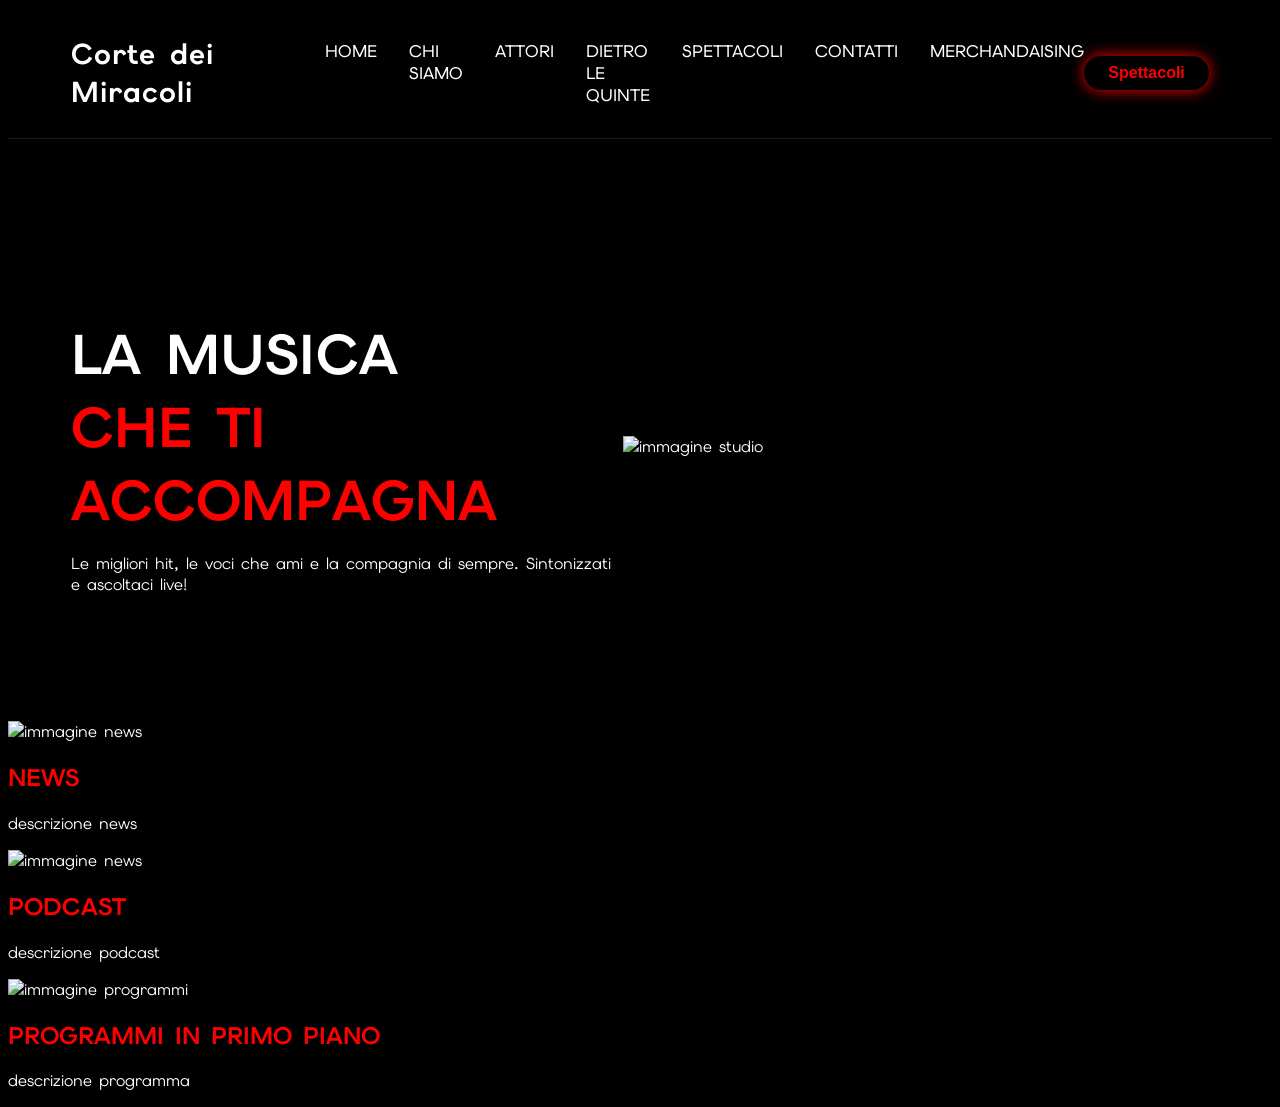
==== attori.html @ 4b93d0da "index + chisiamo" ====
<!DOCTYPE html>
<html lang="it">
    <head>
        <meta charset="UTF-8">
        <meta name="viewport" content="width=device-width, initial-scale=1.0">
        <title>Corte dei Miracoli | Attori</title>
        <link rel="icon" type="image/png" href="./foto/logo.jpeg">
        <link rel="stylesheet" href="style.css" type="text/css">
        <link rel="preconnect" href="https://fonts.googleapis.com">
        <link rel="preconnect" href="https://fonts.gstatic.com" crossorigin>
        <link href="https://fonts.googleapis.com/css2?family=Elms+Sans:ital,wght@0,100..900;1,100..900&family=Goldman:wght@400;700&family=Oswald:wght@200..700&family=Playwrite+NZ+Guides&display=swap" rel="stylesheet">
    </head>
    <body>
        <nav class="navbar">
            <div class="logo">Corte dei Miracoli</div>
            <ul class="nav-links">
                <li><a href="index.html">Home</a></li>
                <li><a href="chiSiamo.html">Chi Siamo</a></li>
                <li><a href="attori.html">Attori</a></li>
                <li><a href="dietroLeQuinte.html">Dietro le Quinte</a></li>
                <li><a href="spettacoli.html">Spettacoli</a></li>
                <li><a href="contatti.html">Contatti</a></li>
                <li><a href="merch.html">Merchandaising</a></li>
            </ul>
            <div class="bottom">
                <button class="button"><a href="spettacoli.html" class="btn-spettacoli">Spettacoli</a></button>
            </div>
        </nav>

        <div class="desc">
            <div class="desc-box">
                <h1>LA MUSICA <br> <span class="title-red">CHE TI ACCOMPAGNA</span></h1>
                <p>Le migliori hit, le voci che ami e la compagnia di sempre. Sintonizzati e ascoltaci live!</p>
            </div>
            <div class="desc-img">
                <img src="./img/sfondoIndex.jpg" alt="immagine studio">
            </div>
        </div>
        <div class="primo-piano">
            <div class="news">
                <img src="./img/newsPrimoPiano.png" alt="immagine news">
                <div class="news-content">
                    <h2 class="title-red">NEWS</h2>
                    <p>descrizione news</p>
                </div>
            </div>
            <div class="podcast">
                    <img src="./img/podcastPrimoPiano.png" alt="immagine news">
                    <div class="podcast-content">
                        <h2 class="title-red">PODCAST</h2>
                        <p>descrizione podcast</p>
                    </div>
            </div>
            <div class="programmi">
                <img src="./img/programmiPrimoPiano.png" alt="immagine programmi">
                <div class="program-content">
                    <h2 class="title-red">PROGRAMMI IN PRIMO PIANO</h2>
                    <p>descrizione programma</p>
                </div>
            </div>
        </div>
    </body>
</html>
---- style.css ----
body {
    background-color: black;
    font-family: "Elms Sans", sans-serif;
    font-optical-sizing: auto;
    font-style: normal;
    color: white;
}

footer {
    text-align: center;
    padding: 1.5rem;
    color: white;
    font-size: 0.85rem;
    margin-top: 2rem;
}

nav {
    width: 100%;
    padding: 1rem 5%;
    border-bottom: 1px solid rgba(255, 255, 255, 0.1);
    backdrop-filter: blur(15px);
    margin-bottom: 2rem;
    display: flex;
    align-items: center;
    justify-content: space-between;
    position:sticky;
    box-sizing: border-box;
}

.logo {
    font-size: 1.8rem;
    font-weight: 700;
    color: red(255, 0, 174);
    letter-spacing: 1px;
}

.nav-links {
    list-style: none;
    display: flex;
    gap: 2rem;
}

.nav-links li a {
    position: relative;
    text-transform: uppercase;
    font-size: 1.05rem;
    font-weight: 500;
    text-decoration: none;
    color: white;
}

.nav-links li a:hover {
    color: red;
}

.bottom {
    display: flex;
}

.button {
    padding: 0.5rem 1.5rem;
    border-radius: 30px;
    font-weight: 600;
    font-size: 1rem;
    background: black;
    color: red;
    box-shadow: 0 0 15px red;
    border: none;
    cursor: pointer;
    transition: 0.3s;
}

.btn-spettacoli {
    text-decoration: none;
    display: inline-block;
    color: red;
    border-radius: 5px;
}

.button:hover {
    background: black;
    box-shadow: 0 0 25px red;
}

.desc {
    display: flex;
    justify-content: space-between;
    align-items: center;
    min-height: 550px;
    position: relative;
    padding: 0 0 0 5%;
    overflow: hidden;
}

.desc-box h1 {
    font-family: 'Elms Sans', sans-serif;
    font-size: 3.5rem;
    margin-bottom: 1rem;
}

@media (max-width: 768px) {

    .desc {
        display: flex;
        flex-direction: column;
        height: auto;
        position: relative;
    }

    .desc-img {
        position: relative !important; /* FORZA la rimozione di absolute */
        width: 100%;
        height: auto;
    }

    .desc-img img {
        height: auto;
    }

    .desc-box {
        position: relative;
        z-index: 2;
        width: 100%;
        text-align: center;
        margin-bottom: 20px;
    }
}

.desc-img {
    width: 45%;
    display: flex;
    justify-content: center;
    margin-right: 200px;
}

.desc-img img {
    width: 100%;
    height: auto;
    max-height: 600px;
    object-fit: contain;
    display: block;
}

.desc-img::before {
    content: "";
    position: absolute;
    top: 0;
    left: 0;
    width: 100%;
    height: 100%;
}

.title-red {
    color: red;
}

div.box-chisiamo > p{
    margin-top: 50px;
}

.box-chisiamo {
    max-width: 800px;
    margin: 0 auto;
    padding: 2rem;
    text-align: justify;
    line-height: 1.6;
    font-size: x-large;
    word-spacing: 1px;
    line-height: 35px;
}

.title-sticky{
    position:sticky;
    margin: 2rem 2%;
}

@media (max-width: 1100px) {
    .page-hero,
    .feature-grid,
    .program-grid,
    .events-grid,
    .live-grid,
    .event-strip {
        grid-template-columns: 1fr;
    }
}

@media (max-width: 760px) {
    .program-card {
        grid-template-columns: 1fr;
    }

    .page-hero-copy h1 {
        font-size: 2.2rem;
    }
}

@media (max-width: 1100px) {
    .page-hero { grid-template-columns: 1fr; gap: 1.5rem; }
    .feature-grid, .events-grid { grid-template-columns: repeat(2, 1fr); }
}

@media (max-width: 768px) {
    
    /* MENU NAVIGAZIONE VERTICALE */
    nav {
        flex-direction: column !important;
        gap: 1.5rem !important;
        text-align: center !important;
        padding: 1.5rem 5% !important;
    }

    .nav-links {
        flex-direction: column !important;
        gap: 1rem !important;
        padding: 0 !important;
    }

    /* SEZIONE DI BENVENUTO ADATTIVA */
    .desc {
        flex-direction: column !important;
        height: auto !important;
        padding: 2rem 5% !important;
        overflow: visible !important;
    }

    .desc-box {
        width: 100% !important;
        text-align: center !important;
        margin-bottom: 2rem !important;
    }

    .desc-box h1 { 
        font-size: 2.3rem !important; 
    }

    .desc-img {
        position: relative !important;
        width: 100% !important;
        height: auto !important; /* Foto benvenuto proporzionata */
        right: auto !important;
        top: auto !important;
        z-index: 1 !important;
    }

    .desc-img img {
        height: auto !important;
        border-radius: 8px;
    }

    /* I TRE DIV IN COLONNA SINGOLA INTERA (Zero tagli) */
    .primo-piano {
        display: flex !important;
        flex-direction: column !important;       /* Allineamento verticale */
        gap: 2.5rem !important;                  /* Spazio tra i blocchi */
        padding: 2rem 5% !important;
    }

    .news, .podcast, .programmi {
        width: 100% !important;                  /* Occupa tutto lo schermo dello smartphone */
        display: block !important;
        box-sizing: border-box !important;
    }

    /* FIX FOTO: Mantengono la larghezza intera e scalano l'altezza proporzionalmente */
    .news img, .podcast img, .programmi img {
        width: 100% !important;
        height: auto !important;                 /* Nessuna altezza forzata = nessun taglio dell'immagine */
        display: block !important;
        object-fit: contain !important;          /* Conserva l'aspetto originale completo */
    }

    /* Altre griglie del sito */
    .notiziePodcast, .feature-grid, .program-grid, .events-grid, .event-strip {
        grid-template-columns: 1fr !important;
    }
    .notizia { flex-direction: column !important; }
    .notizia img { width: 100% !important; height: auto !important; }
}

@media (max-width: 580px) {
    .program-card { grid-template-columns: 1fr !important; }
    .program-card img { height: 150px !important; min-height: auto !important; }
    .page-hero-copy h1 { font-size: 2rem !important; }
}
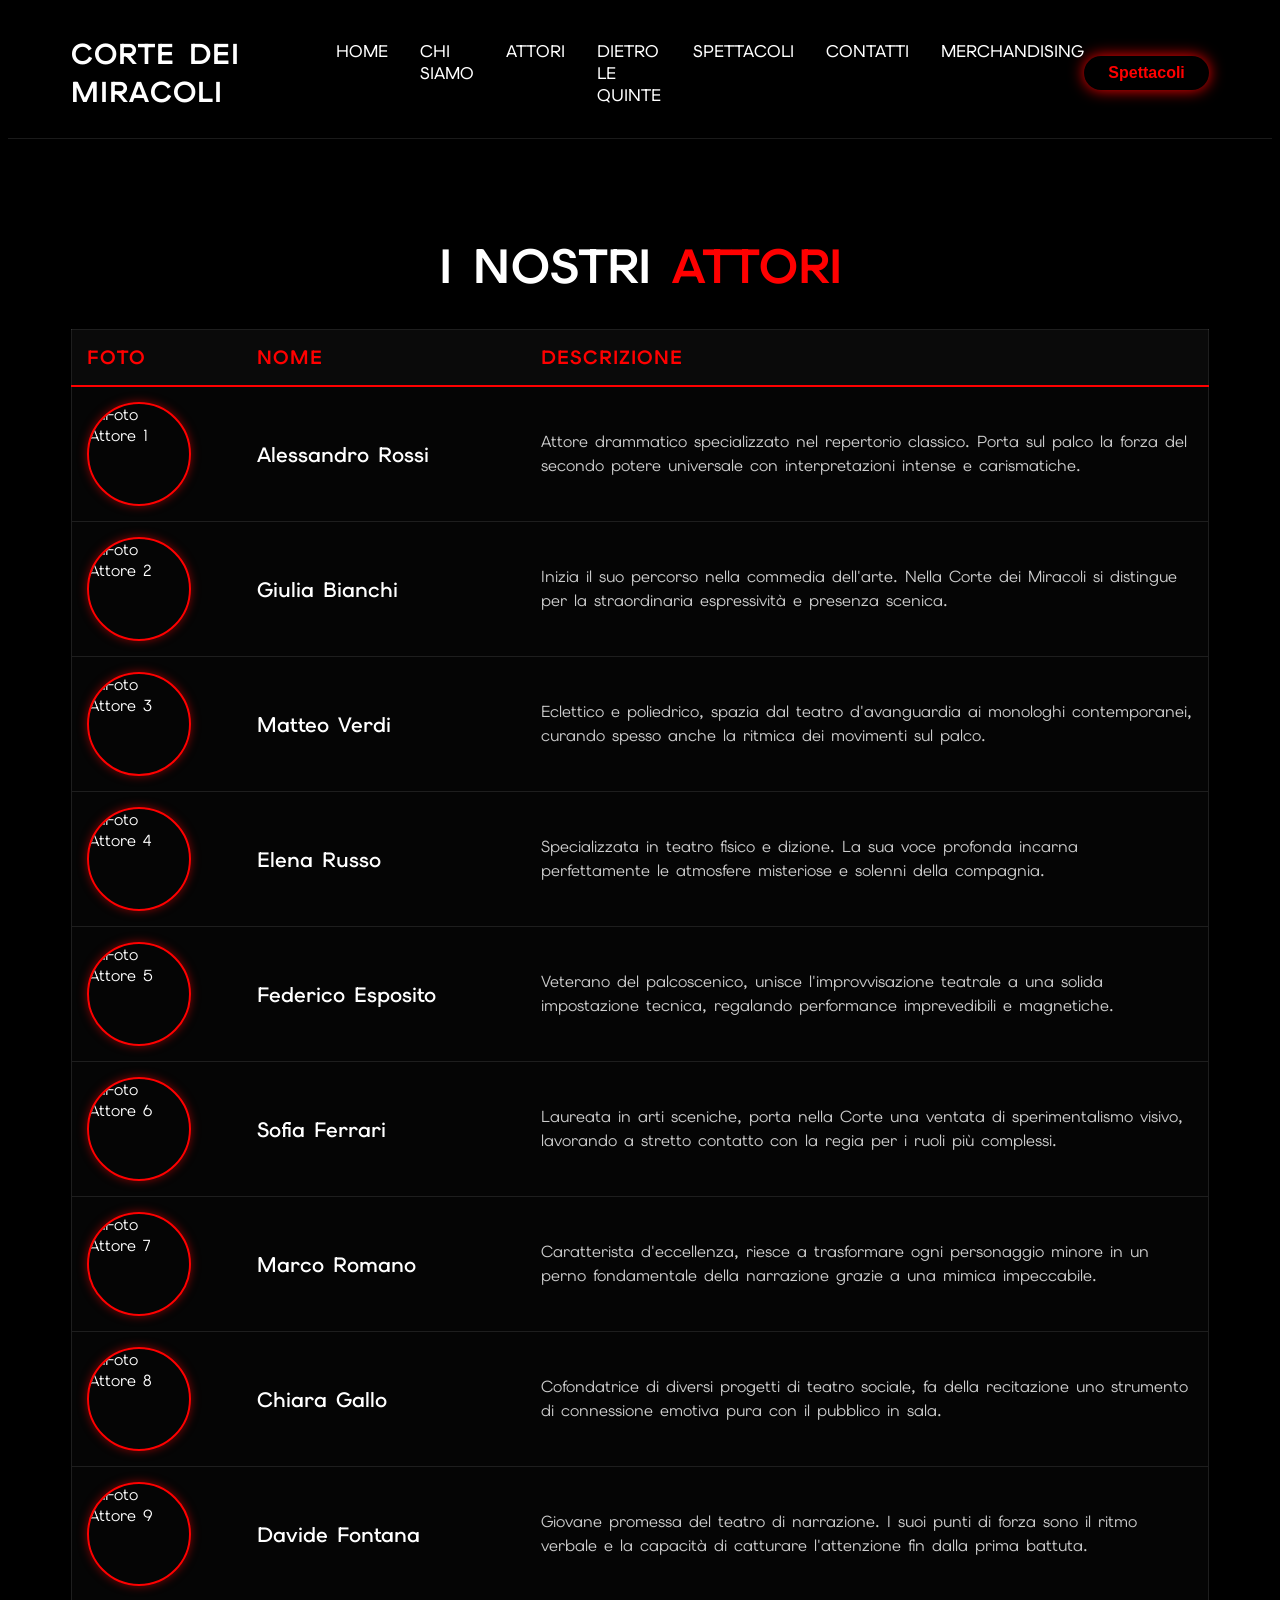
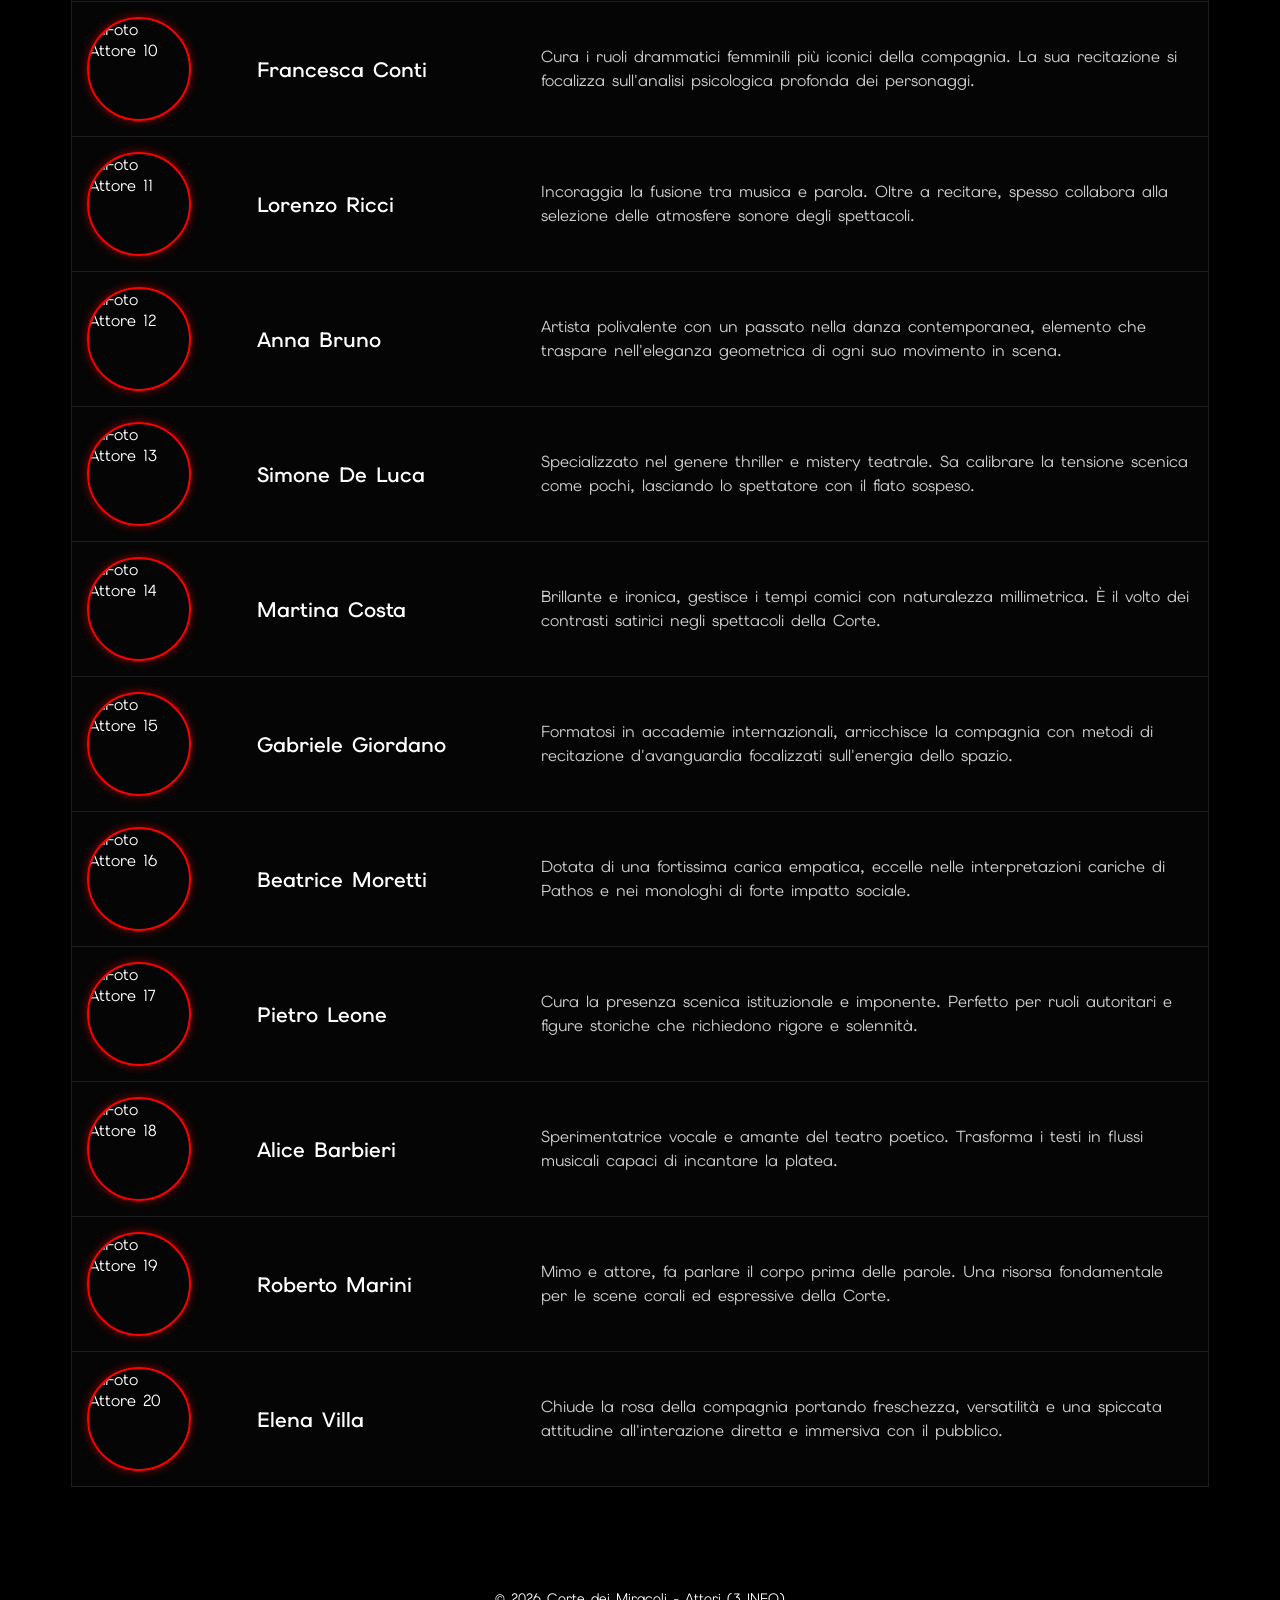
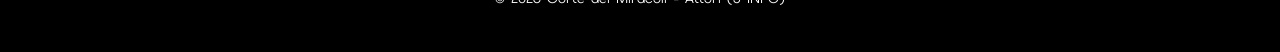
==== commit ce1375f9: "fine bozze sito" ====
--- a/attori.html
+++ b/attori.html
@@ -20,44 +20,131 @@
                 <li><a href="dietroLeQuinte.html">Dietro le Quinte</a></li>
                 <li><a href="spettacoli.html">Spettacoli</a></li>
                 <li><a href="contatti.html">Contatti</a></li>
-                <li><a href="merch.html">Merchandaising</a></li>
+                <li><a href="merch.html">Merchandising</a></li>
             </ul>
             <div class="bottom">
                 <button class="button"><a href="spettacoli.html" class="btn-spettacoli">Spettacoli</a></button>
             </div>
         </nav>
 
-        <div class="desc">
-            <div class="desc-box">
-                <h1>LA MUSICA <br> <span class="title-red">CHE TI ACCOMPAGNA</span></h1>
-                <p>Le migliori hit, le voci che ami e la compagnia di sempre. Sintonizzati e ascoltaci live!</p>
-            </div>
-            <div class="desc-img">
-                <img src="./img/sfondoIndex.jpg" alt="immagine studio">
-            </div>
+        <div class="attori-container">
+            <h1 class="titolo-attori">I NOSTRI <span class="title-red">ATTORI</span></h1>
+        
+            <table class="tabella-attori">
+                <thead>
+                        <tr>
+                            <th style="width: 15%;">Foto</th>
+                            <th style="width: 25%;">Nome</th>
+                            <th style="width: 60%;">Descrizione</th>
+                        </tr>
+                </thead>
+                <tbody>
+                        <tr>
+                            <td><img src="./foto/attori/attore1.jpeg" alt="Foto Attore 1" class="attore-foto"></td>
+                            <td class="attore-nome">Alessandro Rossi</td>
+                            <td class="attore-desc">Attore drammatico specializzato nel repertorio classico. Porta sul palco la forza del secondo potere universale con interpretazioni intense e carismatiche.</td>
+                        </tr>
+                        <tr>
+                            <td><img src="./foto/attori/attore2.jpeg" alt="Foto Attore 2" class="attore-foto"></td>
+                            <td class="attore-nome">Giulia Bianchi</td>
+                            <td class="attore-desc">Inizia il suo percorso nella commedia dell'arte. Nella Corte dei Miracoli si distingue per la straordinaria espressività e presenza scenica.</td>
+                        </tr>
+                        <tr>
+                            <td><img src="./foto/attori/attore3.jpeg" alt="Foto Attore 3" class="attore-foto"></td>
+                            <td class="attore-nome">Matteo Verdi</td>
+                            <td class="attore-desc">Eclettico e poliedrico, spazia dal teatro d'avanguardia ai monologhi contemporanei, curando spesso anche la ritmica dei movimenti sul palco.</td>
+                        </tr>
+                        <tr>
+                            <td><img src="./foto/attori/attore4.jpeg" alt="Foto Attore 4" class="attore-foto"></td>
+                            <td class="attore-nome">Elena Russo</td>
+                            <td class="attore-desc">Specializzata in teatro fisico e dizione. La sua voce profonda incarna perfettamente le atmosfere misteriose e solenni della compagnia.</td>
+                        </tr>
+                        <tr>
+                            <td><img src="./foto/attori/attore5.jpeg" alt="Foto Attore 5" class="attore-foto"></td>
+                            <td class="attore-nome">Federico Esposito</td>
+                            <td class="attore-desc">Veterano del palcoscenico, unisce l'improvvisazione teatrale a una solida impostazione tecnica, regalando performance imprevedibili e magnetiche.</td>
+                        </tr>
+                        <tr>
+                            <td><img src="./foto/attori/attore6.jpeg" alt="Foto Attore 6" class="attore-foto"></td>
+                            <td class="attore-nome">Sofia Ferrari</td>
+                            <td class="attore-desc">Laureata in arti sceniche, porta nella Corte una ventata di sperimentalismo visivo, lavorando a stretto contatto con la regia per i ruoli più complessi.</td>
+                        </tr>
+                        <tr>
+                            <td><img src="./foto/attori/attore7.jpeg" alt="Foto Attore 7" class="attore-foto"></td>
+                            <td class="attore-nome">Marco Romano</td>
+                            <td class="attore-desc">Caratterista d'eccellenza, riesce a trasformare ogni personaggio minore in un perno fondamentale della narrazione grazie a una mimica impeccabile.</td>
+                        </tr>
+                        <tr>
+                            <td><img src="./foto/attori/attore8.jpeg" alt="Foto Attore 8" class="attore-foto"></td>
+                            <td class="attore-nome">Chiara Gallo</td>
+                            <td class="attore-desc">Cofondatrice di diversi progetti di teatro sociale, fa della recitazione uno strumento di connessione emotiva pura con il pubblico in sala.</td>
+                        </tr>
+                        <tr>
+                            <td><img src="./foto/attori/attore9.jpeg" alt="Foto Attore 9" class="attore-foto"></td>
+                            <td class="attore-nome">Davide Fontana</td>
+                            <td class="attore-desc">Giovane promessa del teatro di narrazione. I suoi punti di forza sono il ritmo verbale e la capacità di catturare l'attenzione fin dalla prima battuta.</td>
+                        </tr>
+                        <tr>
+                            <td><img src="./foto/attori/attore10.jpeg" alt="Foto Attore 10" class="attore-foto"></td>
+                            <td class="attore-nome">Francesca Conti</td>
+                            <td class="attore-desc">Cura i ruoli drammatici femminili più iconici della compagnia. La sua recitazione si focalizza sull'analisi psicologica profonda dei personaggi.</td>
+                        </tr>
+                        <tr>
+                            <td><img src="./foto/attori/attore11.jpeg" alt="Foto Attore 11" class="attore-foto"></td>
+                            <td class="attore-nome">Lorenzo Ricci</td>
+                            <td class="attore-desc">Incoraggia la fusione tra musica e parola. Oltre a recitare, spesso collabora alla selezione delle atmosfere sonore degli spettacoli.</td>
+                        </tr>
+                        <tr>
+                            <td><img src="./foto/attori/attore12.jpeg" alt="Foto Attore 12" class="attore-foto"></td>
+                            <td class="attore-nome">Anna Bruno</td>
+                            <td class="attore-desc">Artista polivalente con un passato nella danza contemporanea, elemento che traspare nell'eleganza geometrica di ogni suo movimento in scena.</td>
+                        </tr>
+                        <tr>
+                            <td><img src="./foto/attori/attore13.jpeg" alt="Foto Attore 13" class="attore-foto"></td>
+                            <td class="attore-nome">Simone De Luca</td>
+                            <td class="attore-desc">Specializzato nel genere thriller e mistery teatrale. Sa calibrare la tensione scenica come pochi, lasciando lo spettatore con il fiato sospeso.</td>
+                        </tr>
+                        <tr>
+                            <td><img src="./foto/attori/attore14.jpeg" alt="Foto Attore 14" class="attore-foto"></td>
+                            <td class="attore-nome">Martina Costa</td>
+                            <td class="attore-desc">Brillante e ironica, gestisce i tempi comici con naturalezza millimetrica. È il volto dei contrasti satirici negli spettacoli della Corte.</td>
+                        </tr>
+                        <tr>
+                            <td><img src="./foto/attori/attore15.jpeg" alt="Foto Attore 15" class="attore-foto"></td>
+                            <td class="attore-nome">Gabriele Giordano</td>
+                            <td class="attore-desc">Formatosi in accademie internazionali, arricchisce la compagnia con metodi di recitazione d'avanguardia focalizzati sull'energia dello spazio.</td>
+                        </tr>
+                        <tr>
+                            <td><img src="./foto/attori/attore16.jpeg" alt="Foto Attore 16" class="attore-foto"></td>
+                            <td class="attore-nome">Beatrice Moretti</td>
+                            <td class="attore-desc">Dotata di una fortissima carica empatica, eccelle nelle interpretazioni cariche di Pathos e nei monologhi di forte impatto sociale.</td>
+                        </tr>
+                        <tr>
+                            <td><img src="./foto/attori/attore17.jpeg" alt="Foto Attore 17" class="attore-foto"></td>
+                            <td class="attore-nome">Pietro Leone</td>
+                            <td class="attore-desc">Cura la presenza scenica istituzionale e imponente. Perfetto per ruoli autoritari e figure storiche che richiedono rigore e solennità.</td>
+                        </tr>
+                        <tr>
+                            <td><img src="./foto/attori/attore18.jpeg" alt="Foto Attore 18" class="attore-foto"></td>
+                            <td class="attore-nome">Alice Barbieri</td>
+                            <td class="attore-desc">Sperimentatrice vocale e amante del teatro poetico. Trasforma i testi in flussi musicali capaci di incantare la platea.</td>
+                        </tr>
+                        <tr>
+                            <td><img src="./foto/attori/attore19.jpeg" alt="Foto Attore 19" class="attore-foto"></td>
+                            <td class="attore-nome">Roberto Marini</td>
+                            <td class="attore-desc">Mimo e attore, fa parlare il corpo prima delle parole. Una risorsa fondamentale per le scene corali ed espressive della Corte.</td>
+                        </tr>
+                        <tr>
+                            <td><img src="./foto/attori/attore20.jpeg" alt="Foto Attore 20" class="attore-foto"></td>
+                            <td class="attore-nome">Elena Villa</td>
+                            <td class="attore-desc">Chiude la rosa della compagnia portando freschezza, versatilità e una spiccata attitudine all'interazione diretta e immersiva con il pubblico.</td>
+                        </tr>
+                </tbody>
+            </table>
         </div>
-        <div class="primo-piano">
-            <div class="news">
-                <img src="./img/newsPrimoPiano.png" alt="immagine news">
-                <div class="news-content">
-                    <h2 class="title-red">NEWS</h2>
-                    <p>descrizione news</p>
-                </div>
-            </div>
-            <div class="podcast">
-                    <img src="./img/podcastPrimoPiano.png" alt="immagine news">
-                    <div class="podcast-content">
-                        <h2 class="title-red">PODCAST</h2>
-                        <p>descrizione podcast</p>
-                    </div>
-            </div>
-            <div class="programmi">
-                <img src="./img/programmiPrimoPiano.png" alt="immagine programmi">
-                <div class="program-content">
-                    <h2 class="title-red">PROGRAMMI IN PRIMO PIANO</h2>
-                    <p>descrizione programma</p>
-                </div>
-            </div>
-        </div>
+
+        <footer>
+            <p>&copy; 2026 Corte dei Miracoli - Attori (3 INFO)</p>
+        </footer>
     </body>
 </html>
--- a/style.css
+++ b/style.css
@@ -23,7 +23,7 @@
     display: flex;
     align-items: center;
     justify-content: space-between;
-    position:sticky;
+    position: sticky;
     box-sizing: border-box;
 }
 
@@ -32,6 +32,7 @@
     font-weight: 700;
     color: red(255, 0, 174);
     letter-spacing: 1px;
+    text-transform: uppercase;
 }
 
 .nav-links {
@@ -82,6 +83,8 @@
     box-shadow: 0 0 25px red;
 }
 
+/* Index */
+
 .desc {
     display: flex;
     justify-content: space-between;
@@ -108,7 +111,8 @@
     }
 
     .desc-img {
-        position: relative !important; /* FORZA la rimozione di absolute */
+        position: relative !important;
+        /* FORZA la rimozione di absolute */
         width: 100%;
         height: auto;
     }
@@ -154,7 +158,9 @@
     color: red;
 }
 
-div.box-chisiamo > p{
+/* Chi siamo */
+
+div.box-chisiamo>p {
     margin-top: 50px;
 }
 
@@ -169,39 +175,458 @@
     line-height: 35px;
 }
 
-.title-sticky{
-    position:sticky;
+.title-sticky {
+    position: sticky;
     margin: 2rem 2%;
 }
 
-@media (max-width: 1100px) {
-    .page-hero,
-    .feature-grid,
-    .program-grid,
-    .events-grid,
-    .live-grid,
-    .event-strip {
-        grid-template-columns: 1fr;
-    }
-}
-
-@media (max-width: 760px) {
-    .program-card {
-        grid-template-columns: 1fr;
-    }
-
-    .page-hero-copy h1 {
-        font-size: 2.2rem;
-    }
-}
-
-@media (max-width: 1100px) {
-    .page-hero { grid-template-columns: 1fr; gap: 1.5rem; }
-    .feature-grid, .events-grid { grid-template-columns: repeat(2, 1fr); }
-}
-
+/* Tabella attori */
+
+.attori-container {
+    max-width: 1200px;
+    margin: 0 auto;
+    padding: 2rem 5%;
+}
+
+.titolo-attori {
+    font-family: 'Elms Sans', sans-serif;
+    font-size: 3rem;
+    margin-bottom: 2rem;
+    text-align: center;
+}
+
+.tabella-attori {
+    width: 100%;
+    border-collapse: collapse;
+    margin-top: 1rem;
+    background-color: rgba(255, 255, 255, 0.02);
+    border: 1px solid rgba(255, 255, 255, 0.1);
+}
+
+.tabella-attori th {
+    background-color: #0a0a0a;
+    color: var(--title-red, red);
+    font-family: 'Elms Sans', sans-serif;
+    text-transform: uppercase;
+    font-size: 1.2rem;
+    letter-spacing: 1px;
+    padding: 15px;
+    border-bottom: 2px solid red;
+    text-align: left;
+}
+
+.tabella-attori td {
+    padding: 15px;
+    border-bottom: 1px solid rgba(255, 255, 255, 0.1);
+    vertical-align: middle;
+}
+
+.tabella-attori tr:hover {
+    background-color: rgba(255, 0, 0, 0.05);
+    transition: background 0.3s ease;
+}
+
+.attore-foto {
+    width: 100px;
+    height: 100px;
+    object-fit: cover;
+    border-radius: 50%;
+    border: 2px solid red;
+    box-shadow: 0 0 10px rgba(255, 0, 0, 0.5);
+    display: block;
+}
+
+.attore-nome {
+    font-family: 'Elms Sans', sans-serif;
+    font-size: 1.3rem;
+    font-weight: 600;
+    color: white;
+}
+
+.attore-desc {
+    font-size: 1rem;
+    line-height: 1.5;
+    color: #ccc;
+}
+
+/* Responsive per smartphone */
 @media (max-width: 768px) {
-    
+
+    .tabella-attori,
+    .tabella-attori thead,
+    .tabella-attori tbody,
+    .tabella-attori th,
+    .tabella-attori td,
+    .tabella-attori tr {
+        display: block;
+    }
+
+    .tabella-attori thead {
+        display: none;
+        /* Nasconde la testata su mobile */
+    }
+
+    .tabella-attori tr {
+        margin-bottom: 2rem;
+        border: 1px solid rgba(255, 0, 0, 0.3);
+        padding: 15px;
+        text-align: center;
+        background: #050505;
+    }
+
+    .tabella-attori td {
+        border-bottom: none;
+        padding: 10px 0;
+    }
+
+    .attore-foto {
+        margin: 0 auto;
+    }
+}
+
+/* Tabella Staff */
+
+.staff-container {
+    max-width: 1200px;
+    margin: 0 auto;
+    padding: 2rem 5%;
+}
+
+.titolo-staff {
+    font-family: 'Elms Sans', sans-serif;
+    font-size: 3rem;
+    margin-bottom: 2rem;
+    text-align: center;
+}
+
+.tabella-staff {
+    width: 100%;
+    border-collapse: collapse;
+    margin-top: 1rem;
+    background-color: rgba(255, 255, 255, 0.02);
+    border: 1px solid rgba(255, 255, 255, 0.1);
+}
+
+.tabella-staff th {
+    background-color: #0a0a0a;
+    color: var(--title-red, red);
+    font-family: 'Elms Sans', sans-serif;
+    text-transform: uppercase;
+    font-size: 1.2rem;
+    letter-spacing: 1px;
+    padding: 15px;
+    border-bottom: 2px solid red;
+    text-align: left;
+}
+
+.tabella-staff td {
+    padding: 15px;
+    border-bottom: 1px solid rgba(255, 255, 255, 0.1);
+    vertical-align: middle;
+}
+
+.tabella-staff tr:hover {
+    background-color: rgba(255, 0, 0, 0.05);
+    transition: background 0.3s ease;
+}
+
+.staff-foto {
+    width: 100px;
+    height: 100px;
+    object-fit: cover;
+    border-radius: 50%;
+    border: 2px solid red;
+    box-shadow: 0 0 10px rgba(255, 0, 0, 0.5);
+    display: block;
+}
+
+.staff-nome {
+    font-family: 'Elms Sans', sans-serif;
+    font-size: 1.3rem;
+    font-weight: 600;
+    color: white;
+}
+
+.staff-desc {
+    font-size: 1rem;
+    line-height: 1.5;
+    color: #ccc;
+}
+
+/* Contatti */
+.box-contatti {
+    max-width: 800px;
+    margin: 0 auto;
+    padding: 2rem;
+    text-align: justify;
+    line-height: 1.6;
+}
+
+.box-contatti h1 {
+    margin-bottom: 1.5rem;
+}
+
+.contatti {
+    list-style: none;
+}
+
+.contatti  li  a {
+    text-decoration: none;
+    color: white;
+}
+
+.contatti li a:hover {
+    color: red;
+}
+
+/* Spettacoli */
+
+.spettacoli-container {
+    max-width: 1200px;
+    margin: 0 auto;
+    padding: 2rem 5%;
+}
+
+.titolo-sezione-spettacoli {
+    font-family: 'Elms Sans', sans-serif;
+    font-size: 3rem;
+    margin-top: 2rem;
+    margin-bottom: 2.5rem;
+    text-transform: uppercase;
+    letter-spacing: 1px;
+}
+
+.sezione-passati {
+    margin-top: 5rem; /* Distanza marcata dalla stagione in corso */
+    border-top: 1px solid rgba(255, 255, 255, 0.1);
+    padding-top: 3rem;
+}
+
+/* Griglia per le Card degli Spettacoli */
+.spettacoli-grid {
+    display: grid;
+    grid-template-columns: repeat(2, 1fr);
+    gap: 2.5rem;
+}
+
+/* Griglia ridotta di opacità per l'effetto memoria del passato */
+.spettacoli-grid.passato {
+    grid-template-columns: repeat(2, 1fr);
+}
+
+.spettacoli-grid.passato .spettacolo-card {
+    border: 1px solid rgba(255, 255, 255, 0.05);
+    background-color: rgba(255, 255, 255, 0.01);
+}
+
+.spettacoli-grid.passato .spettacolo-img img {
+    filter: grayscale(40%); /* Foto storiche leggermente desaturate */
+}
+
+/* Struttura della singola Card */
+.spettacolo-card {
+    background-color: rgba(255, 255, 255, 0.02);
+    border: 1px solid rgba(255, 255, 255, 0.1);
+    border-radius: 8px;
+    overflow: hidden;
+    display: flex;
+    flex-direction: column;
+    transition: transform 0.3s ease, box-shadow 0.3s ease;
+}
+
+/* Effetto Hover stile Corte dei Miracoli */
+.spettacolo-card.futuro:hover {
+    transform: translateY(-5px);
+    box-shadow: 0 0 20px rgba(255, 0, 0, 0.2);
+    border-color: rgba(255, 0, 0, 0.4);
+}
+
+/* Immagine di Copertina dello Spettacolo */
+.spettacolo-img {
+    position: relative;
+    width: 100%;
+    height: 300px;
+    background-color: #050505;
+}
+
+.spettacolo-img img {
+    width: 100%;
+    height: 100%;
+    object-fit: cover;
+    display: block;
+}
+
+/* Badge di stato sulle foto */
+.badge-data {
+    position: absolute;
+    top: 15px;
+    left: 15px;
+    background-color: red;
+    color: white;
+    padding: 0.4rem 1rem;
+    font-size: 0.85rem;
+    font-weight: bold;
+    text-transform: uppercase;
+    letter-spacing: 1px;
+    border-radius: 4px;
+    box-shadow: 0 0 10px rgba(255, 0, 0, 0.7);
+}
+
+/* Dettagli della scheda informativa */
+.spettacolo-info {
+    padding: 1.5rem;
+    display: flex;
+    flex-direction: column;
+    flex-grow: 1;
+}
+
+.spettacolo-titolo {
+    font-family: 'Elms Sans', sans-serif;
+    font-size: 1.8rem;
+    margin-bottom: 0.8rem;
+    color: white;
+}
+
+.spettacolo-data, .spettacolo-regia {
+    font-size: 0.95rem;
+    color: #ccc;
+    margin-bottom: 0.4rem;
+}
+
+.spettacolo-data strong, .spettacolo-regia strong {
+    color: red;
+}
+
+.spettacolo-desc {
+    font-size: 1rem;
+    line-height: 1.6;
+    color: #aaa;
+    margin-top: 0.8rem;
+    margin-bottom: 1.5rem;
+    text-align: justify;
+}
+
+/* Bottone Biglietti specifico dentro la card */
+.btn-ticket {
+    margin-top: auto; /* Spinge il bottone sempre in fondo alla card */
+    align-self: flex-start;
+    padding: 0.6rem 2rem;
+}
+
+/* Merchandising */
+
+.merch-container {
+    max-width: 1200px;
+    margin: 0 auto;
+    padding: 2rem 5%;
+}
+
+.titolo-merch {
+    font-family: 'Elms Sans', sans-serif;
+    font-size: 3rem;
+    margin-top: 2rem;
+    margin-bottom: 0.5rem;
+    text-transform: uppercase;
+    letter-spacing: 1px;
+    text-align: center;
+}
+
+.sottotitolo-merch {
+    font-size: 1.1rem;
+    color: #ccc;
+    text-align: center;
+    margin-bottom: 3.5rem;
+}
+
+/* Griglia dei prodotti (Simile a quella degli spettacoli) */
+.merch-grid {
+    display: grid;
+    grid-template-columns: repeat(2, 1fr);
+    gap: 3rem;
+}
+
+/* Card Prodotto */
+.merch-card {
+    background-color: rgba(255, 255, 255, 0.02);
+    border: 1px solid rgba(255, 255, 255, 0.1);
+    border-radius: 8px;
+    overflow: hidden;
+    display: flex;
+    flex-direction: column;
+    transition: transform 0.3s ease, box-shadow 0.3s ease, border-color 0.3s ease;
+}
+
+/* Effetto Hover */
+.merch-card:hover {
+    transform: translateY(-5px);
+    box-shadow: 0 0 20px rgba(255, 0, 0, 0.2);
+    border-color: rgba(255, 0, 0, 0.4);
+}
+
+/* Box Immagine */
+.merch-img {
+    position: relative;
+    width: 100%;
+    height: 350px;
+    background-color: #050505;
+}
+
+.merch-img img {
+    width: 100%;
+    height: 100%;
+    object-fit: cover;
+    display: block;
+}
+
+/* Badge del Prezzo (Sullo stile del badge della data degli spettacoli) */
+.badge-prezzo {
+    position: absolute;
+    top: 15px;
+    left: 15px;
+    background-color: red;
+    color: white;
+    padding: 0.4rem 1.2rem;
+    font-size: 1rem;
+    font-weight: bold;
+    letter-spacing: 1px;
+    border-radius: 4px;
+    box-shadow: 0 0 10px rgba(255, 0, 0, 0.7);
+}
+
+/* Dettagli della scheda informativa */
+.merch-info {
+    padding: 1.8rem;
+    display: flex;
+    flex-direction: column;
+    flex-grow: 1;
+}
+
+.merch-titolo {
+    font-family: 'Elms Sans', sans-serif;
+    font-size: 1.6rem;
+    margin-bottom: 0.8rem;
+    color: white;
+}
+
+.merch-desc {
+    font-size: 0.95rem;
+    line-height: 1.6;
+    color: #aaa;
+    margin-bottom: 1.8rem;
+    text-align: justify;
+}
+
+/* Bottone Acquista forzato in fondo alla card */
+.btn-acquista {
+    margin-top: auto;
+    align-self: flex-start;
+    padding: 0.6rem 2.5rem;
+}
+
+/* Media query*/
+
+@media (max-width: 768px) {
+
     /* MENU NAVIGAZIONE VERTICALE */
     nav {
         flex-direction: column !important;
@@ -230,14 +655,15 @@
         margin-bottom: 2rem !important;
     }
 
-    .desc-box h1 { 
-        font-size: 2.3rem !important; 
+    .desc-box h1 {
+        font-size: 2.3rem !important;
     }
 
     .desc-img {
         position: relative !important;
         width: 100% !important;
-        height: auto !important; /* Foto benvenuto proporzionata */
+        height: auto !important;
+        /* Foto benvenuto proporzionata */
         right: auto !important;
         top: auto !important;
         z-index: 1 !important;
@@ -248,38 +674,141 @@
         border-radius: 8px;
     }
 
-    /* I TRE DIV IN COLONNA SINGOLA INTERA (Zero tagli) */
-    .primo-piano {
-        display: flex !important;
-        flex-direction: column !important;       /* Allineamento verticale */
-        gap: 2.5rem !important;                  /* Spazio tra i blocchi */
-        padding: 2rem 5% !important;
-    }
-
-    .news, .podcast, .programmi {
-        width: 100% !important;                  /* Occupa tutto lo schermo dello smartphone */
-        display: block !important;
-        box-sizing: border-box !important;
-    }
-
-    /* FIX FOTO: Mantengono la larghezza intera e scalano l'altezza proporzionalmente */
-    .news img, .podcast img, .programmi img {
-        width: 100% !important;
-        height: auto !important;                 /* Nessuna altezza forzata = nessun taglio dell'immagine */
-        display: block !important;
-        object-fit: contain !important;          /* Conserva l'aspetto originale completo */
-    }
-
-    /* Altre griglie del sito */
-    .notiziePodcast, .feature-grid, .program-grid, .events-grid, .event-strip {
-        grid-template-columns: 1fr !important;
-    }
-    .notizia { flex-direction: column !important; }
-    .notizia img { width: 100% !important; height: auto !important; }
-}
-
-@media (max-width: 580px) {
-    .program-card { grid-template-columns: 1fr !important; }
-    .program-card img { height: 150px !important; min-height: auto !important; }
-    .page-hero-copy h1 { font-size: 2rem !important; }
+}
+
+@media (max-width: 768px) {
+
+    .tabella-attori,
+    .tabella-attori thead,
+    .tabella-attori tbody,
+    .tabella-attori th,
+    .tabella-attori td,
+    .tabella-attori tr {
+        display: block;
+    }
+
+    .tabella-attori thead {
+        display: none;
+        /* Nasconde la testata su mobile */
+    }
+
+    .tabella-attori tr {
+        margin-bottom: 2rem;
+        border: 1px solid rgba(255, 0, 0, 0.3);
+        padding: 15px;
+        text-align: center;
+        background: #050505;
+    }
+
+    .tabella-attori td {
+        border-bottom: none;
+        padding: 10px 0;
+    }
+
+    .attore-foto {
+        margin: 0 auto;
+    }
+}
+
+@media (max-width: 768px) {
+
+    .tabella-staff,
+    .tabella-staff thead,
+    .tabella-staff tbody,
+    .tabella-staff th,
+    .tabella-staff td,
+    .tabella-staff tr {
+        display: block;
+    }
+
+    .tabella-staff thead {
+        display: none;
+        /* Nasconde la testata su mobile */
+    }
+
+    .tabella-staff tr {
+        margin-bottom: 2rem;
+        border: 1px solid rgba(255, 0, 0, 0.3);
+        padding: 15px;
+        text-align: center;
+        background: #050505;
+    }
+
+    .tabella-staff td {
+        border-bottom: none;
+        padding: 10px 0;
+    }
+
+    .staff-foto {
+        margin: 0 auto;
+    }
+}
+
+@media (max-width: 900px) {
+    .spettacoli-grid, .spettacoli-grid.passato {
+        grid-template-columns: 1fr !important; /* Colonna singola sui telefoni e tablet stretti */
+        gap: 2rem;
+    }
+    
+    .titolo-sezione-spettacoli {
+        font-size: 2.2rem !important;
+        text-align: center;
+    }
+    
+    .spettacolo-img {
+        height: 220px; /* Riduzione proporzionata dell'immagine sui dispositivi piccoli */
+    }
+}
+
+@media (max-width: 900px) {
+    .merch-grid {
+        grid-template-columns: 1fr !important; /* Colonna singola su mobile */
+        gap: 2rem;
+    }
+    
+    .titolo-merch {
+        font-size: 2.2rem !important;
+    }
+    
+    .merch-img {
+        height: 250px; /* Riduce l'altezza dell'immagine sui piccoli schermi */
+    }
+}
+
+@media (max-width: 768px) {
+    
+    /* Evita che il testo giustificato crei spazi giganti su schermi stretti */
+    .box-chisiamo, .box-contatti {
+        padding: 1.5rem 1rem;
+        text-align: left; /* Migliore leggibilità su smartphone rispetto a justify */
+        font-size: 1.15rem; /* Riduzione proporzionale del font-size "x-large" */
+        line-height: 1.5;
+    }
+
+    div.box-chisiamo > p {
+        margin-top: 20px; /* Ridotto lo spazio superiore per non distanziare troppo dal titolo */
+    }
+
+    /* Ottimizzazione del bottone spettacoli nella navbar su mobile */
+    .button {
+        width: 100%;
+        max-width: 250px;
+        margin: 0 auto;
+        text-align: center;
+    }
+    
+    .btn-spettacoli {
+        display: block;
+        width: 100%;
+    }
+}
+
+@media (max-width: 480px) {
+    .desc-box h1 {
+        font-size: 1.8rem !important; /* Riduce il titolo principale per evitare che si spezzi male */
+    }
+    
+    .logo {
+        font-size: 1.4rem; /* Riduce leggermente il logo per farlo stare su una riga */
+    }
 }
